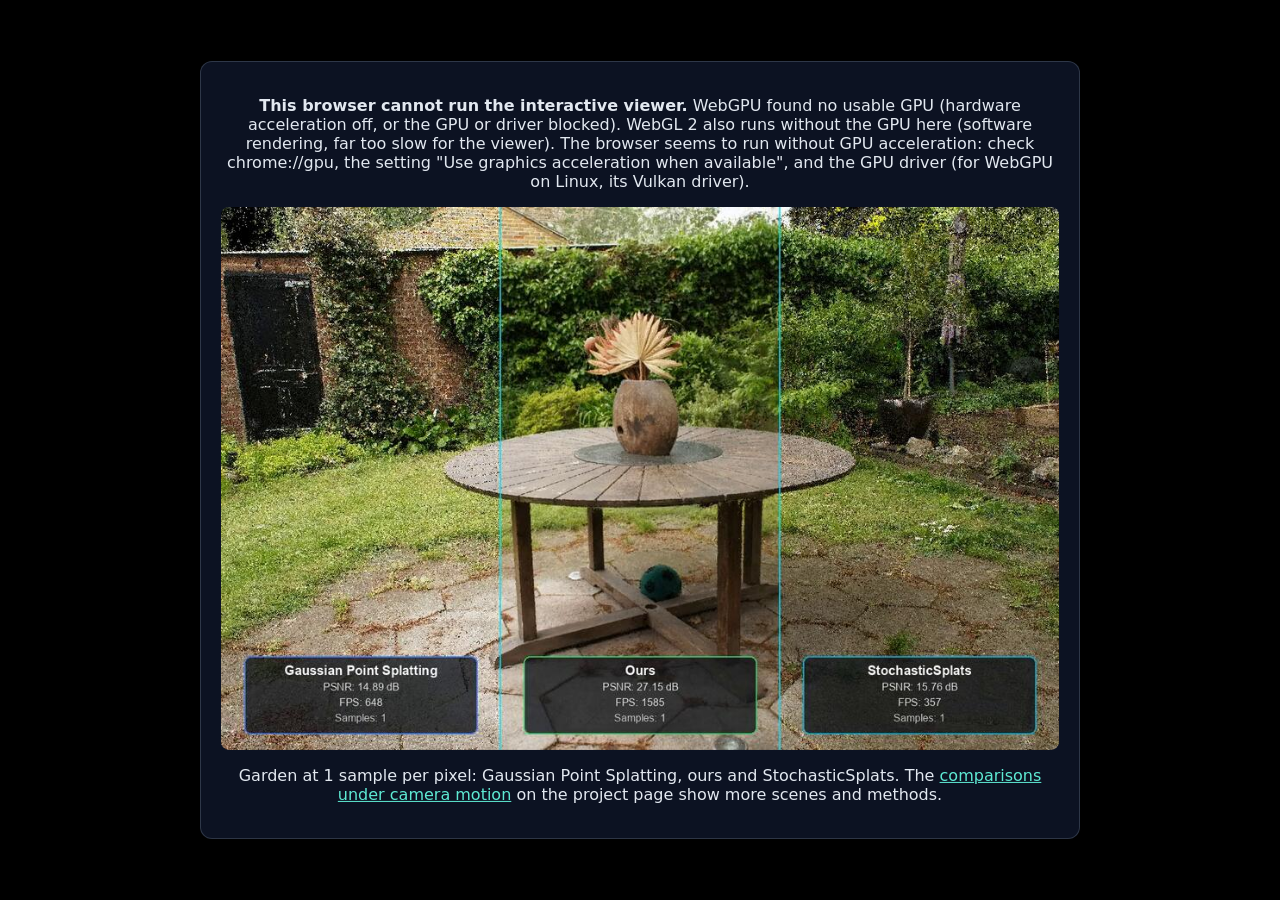
==== viewer.html @ 520070dd "Add the interactive viewer and link it from the page header viewer.html and static/viewer/ render th" ====
<!DOCTYPE html>
<html lang="en">
<head>
    <meta charset="utf-8">
    <meta name="viewport" content="width=device-width, initial-scale=1">
    <title>SteadySplats Viewer</title>
    <meta name="description" content="Interactive WebGPU viewer for SteadySplats: stochastic rendering of 3D Gaussians at one sample per pixel with spatial and temporal resampling.">
    <link rel="icon" href="./static/images/favicon.svg" type="image/svg+xml">
    <link rel="icon" href="./static/images/favicon-32.png" sizes="32x32" type="image/png">
    <style>
        :root {
            --panel: rgba(15, 23, 42, 0.82);
            --panel-border: rgba(148, 163, 184, 0.25);
            --text: #e2e8f0;
            --muted: #94a3b8;
            --accent: #14b8a6;
            --accent-text: #042f2e;
        }

        html, body {
            margin: 0;
            height: 100%;
            overflow: hidden;
            background: #000000;
            color: var(--text);
            font-family: system-ui, -apple-system, "Segoe UI", Roboto, sans-serif;
        }

        #viewer-canvas {
            position: fixed;
            inset: 0;
            width: 100%;
            height: 100%;
            display: block;
            touch-action: none;
            cursor: grab;
        }

        #viewer-canvas:active {
            cursor: grabbing;
        }

        .panel {
            position: fixed;
            top: 12px;
            left: 12px;
            width: 300px;
            max-width: calc(100vw - 24px);
            padding: 14px 16px;
            box-sizing: border-box;
            background: var(--panel);
            border: 1px solid var(--panel-border);
            border-radius: 12px;
            backdrop-filter: blur(6px);
            font-size: 13px;
            line-height: 1.45;
        }

        .panel h1 {
            margin: 0 0 2px;
            font-size: 17px;
            font-weight: 650;
        }

        .panel h1 a {
            color: inherit;
            text-decoration: none;
        }

        .subtitle {
            margin: 0 0 12px;
            color: var(--muted);
        }

        .group {
            margin-top: 12px;
        }

        .group-label {
            margin-bottom: 5px;
            color: var(--muted);
            font-size: 11px;
            font-weight: 600;
            letter-spacing: 0.04em;
            text-transform: uppercase;
        }

        .buttons {
            display: flex;
            flex-wrap: wrap;
            gap: 5px;
        }

        .buttons button,
        .panel select {
            padding: 4px 9px;
            background: rgba(51, 65, 85, 0.7);
            color: var(--text);
            border: 1px solid var(--panel-border);
            border-radius: 6px;
            font: inherit;
            cursor: pointer;
        }

        .buttons button.active {
            background: var(--accent);
            color: var(--accent-text);
            border-color: var(--accent);
            font-weight: 600;
        }

        .buttons button:focus-visible,
        .panel select:focus-visible {
            outline: 2px solid #5eead4;
            outline-offset: 1px;
        }

        .check {
            display: flex;
            align-items: center;
            gap: 7px;
            margin-top: 8px;
            cursor: pointer;
        }

        .check input {
            margin: 0;
            accent-color: var(--accent);
        }

        .check:has(input:disabled) {
            color: var(--muted);
            cursor: default;
        }

        .nowrap {
            white-space: nowrap;
        }

        .hint {
            margin: 6px 0 0;
            color: var(--muted);
            font-size: 12px;
        }

        .stats {
            display: grid;
            grid-template-columns: auto 1fr;
            gap: 1px 10px;
            margin-top: 12px;
            font-variant-numeric: tabular-nums;
        }

        .stats dt {
            color: var(--muted);
        }

        .stats dd {
            margin: 0;
        }

        .help {
            margin: 12px 0 0;
            color: var(--muted);
            font-size: 12px;
        }

        .overlay {
            position: fixed;
            left: 50%;
            top: 50%;
            transform: translate(-50%, -50%);
            width: min(360px, calc(100vw - 32px));
            padding: 18px 20px;
            box-sizing: border-box;
            background: var(--panel);
            border: 1px solid var(--panel-border);
            border-radius: 12px;
            text-align: center;
        }

        .overlay[hidden] {
            display: none;
        }

        .progress {
            height: 6px;
            margin-top: 10px;
            overflow: hidden;
            background: rgba(51, 65, 85, 0.8);
            border-radius: 999px;
        }

        .progress div {
            width: 0;
            height: 100%;
            background: var(--accent);
            transition: width 0.15s;
        }

        .overlay a {
            color: #5eead4;
        }

        .fallback {
            width: min(880px, calc(100vw - 32px));
        }

        .fallback video {
            display: block;
            width: 100%;
            height: auto;
            margin: 12px 0;
            border-radius: 8px;
        }

        .note {
            margin: 10px 0 0;
            color: #fcd34d;
            font-size: 12px;
        }

        .note a {
            color: #5eead4;
        }
    </style>
    <script type="module" src="./static/viewer/viewer.js"></script>
</head>
<body>
    <canvas id="viewer-canvas"></canvas>

    <div class="panel">
        <h1><a href="./">SteadySplats</a></h1>
        <p class="subtitle">Stochastic rendering at 1 sample per pixel, in your browser</p>

        <div class="group">
            <div class="group-label">Scene</div>
            <div class="buttons" id="scene-buttons"></div>
        </div>

        <div class="group">
            <div class="group-label">Model training</div>
            <div class="buttons">
                <button data-model="lvar1" class="active">Variance loss (&lambda;<sub>var</sub> = 1)</button>
                <button data-model="lvar0">Without (&lambda;<sub>var</sub> = 0)</button>
            </div>
            <p class="hint" id="model-hint"></p>
        </div>

        <div class="group">
            <div class="group-label">Method (1 sample per pixel)</div>
            <div class="buttons">
                <button data-toggle="spatial" class="active" aria-pressed="true">Spatial reuse</button>
                <button data-toggle="temporal" class="active" aria-pressed="true">Temporal accumulation</button>
            </div>
            <p class="hint" id="method-hint">SteadySplats: spatial and temporal reuse, as in the paper.</p>
            <label class="check"><input type="checkbox" id="converge" checked> Converge while the camera rests</label>
        </div>

        <div class="group">
            <div class="group-label">Sampling noise</div>
            <div class="buttons">
                <button data-noise="blue" class="active">Blue (STBN)</button>
                <button data-noise="white">White</button>
            </div>
        </div>

        <div class="group">
            <div class="group-label">View</div>
            <div class="buttons">
                <button id="view-prev">◀ Camera</button>
                <button id="view-next">Camera ▶</button>
                <select id="render-scale" aria-label="Render scale">
                    <option value="1" selected>Full resolution</option>
                    <option value="0.75">75%</option>
                    <option value="0.5">50%</option>
                </select>
            </div>
        </div>

        <dl class="stats">
            <dt>Renderer</dt><dd id="stat-backend">–</dd>
            <dt>FPS</dt><dd id="stat-fps">–</dd>
            <dt>GPU</dt><dd id="stat-gpu">–</dd>
            <dt>Resolution</dt><dd id="stat-res">–</dd>
            <dt>Gaussians</dt><dd id="stat-count">–</dd>
            <dt>Averaged</dt><dd id="stat-rest">–</dd>
        </dl>
        <p class="note" id="backend-note" hidden></p>

        <p class="help">Drag to orbit, right-drag or Shift-drag to pan, scroll to zoom, WASD/QE to move, double-click to reset.</p>
    </div>

    <div class="overlay" id="loading">
        <div id="loading-label">Loading...</div>
        <div class="progress"><div id="loading-fill"></div></div>
    </div>

    <div class="overlay" id="error" hidden>
        <p></p>
        <a href="./">Back to the project page</a>
    </div>

    <div class="overlay fallback" id="fallback" hidden>
        <p><strong>This browser cannot run the interactive viewer.</strong> <span class="reasons"></span></p>
        <video src="./static/video/teaser.mp4" poster="./static/images/teaser_poster.jpg" muted loop playsinline></video>
        <p>Garden at 1 sample per pixel: Gaussian Point Splatting, ours and StochasticSplats. The
            <a href="./#temporal">comparisons under camera motion</a> on the project page show more scenes and methods.</p>
    </div>
</body>
</html>
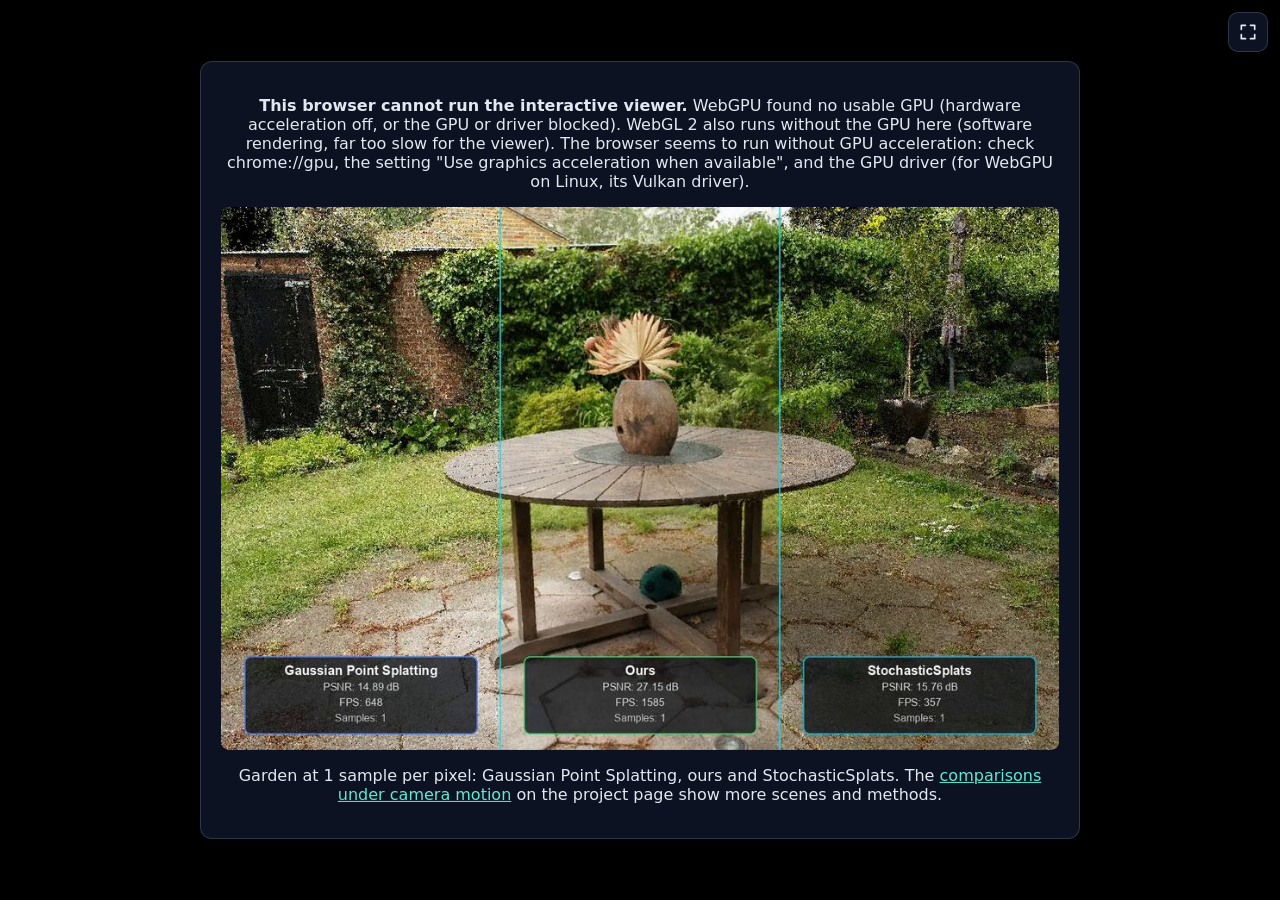
==== commit 8f4225c3: "Viewer: mobile layout, fullscreen, and a faster WebGL fallback - The control panel scrolls when the " ====
--- a/viewer.html
+++ b/viewer.html
@@ -2,7 +2,10 @@
 <html lang="en">
 <head>
     <meta charset="utf-8">
-    <meta name="viewport" content="width=device-width, initial-scale=1">
+    <meta name="viewport" content="width=device-width, initial-scale=1, viewport-fit=cover">
+    <meta name="mobile-web-app-capable" content="yes">
+    <meta name="apple-mobile-web-app-capable" content="yes">
+    <meta name="theme-color" content="#000000">
     <title>SteadySplats Viewer</title>
     <meta name="description" content="Interactive WebGPU viewer for SteadySplats: stochastic rendering of 3D Gaussians at one sample per pixel with spatial and temporal resampling.">
     <link rel="icon" href="./static/images/favicon.svg" type="image/svg+xml">
@@ -42,10 +45,14 @@
 
         .panel {
             position: fixed;
-            top: 12px;
-            left: 12px;
+            top: max(12px, env(safe-area-inset-top));
+            left: max(12px, env(safe-area-inset-left));
             width: 300px;
             max-width: calc(100vw - 24px);
+            max-height: calc(100vh - 24px);
+            max-height: calc(100dvh - 24px - env(safe-area-inset-top) - env(safe-area-inset-bottom));
+            overflow-y: auto;
+            overscroll-behavior: contain;
             padding: 14px 16px;
             box-sizing: border-box;
             background: var(--panel);
@@ -54,6 +61,74 @@
             backdrop-filter: blur(6px);
             font-size: 13px;
             line-height: 1.45;
+        }
+
+        .panel[hidden],
+        .icon-button[hidden] {
+            display: none;
+        }
+
+        .panel-head {
+            display: flex;
+            align-items: flex-start;
+            justify-content: space-between;
+            gap: 8px;
+        }
+
+        /* Round buttons over the scene: open the controls, fullscreen */
+        .icon-button {
+            display: inline-flex;
+            align-items: center;
+            justify-content: center;
+            width: 40px;
+            height: 40px;
+            padding: 0;
+            background: var(--panel);
+            color: var(--text);
+            border: 1px solid var(--panel-border);
+            border-radius: 10px;
+            backdrop-filter: blur(6px);
+            cursor: pointer;
+        }
+
+        .icon-button svg {
+            width: 20px;
+            height: 20px;
+        }
+
+        .icon-button:focus-visible {
+            outline: 2px solid #5eead4;
+            outline-offset: 1px;
+        }
+
+        .panel .icon-button {
+            flex: none;
+            width: 32px;
+            height: 32px;
+            margin: -4px -6px 0 0;
+            background: transparent;
+            border-color: transparent;
+        }
+
+        #panel-open {
+            position: fixed;
+            top: max(12px, env(safe-area-inset-top));
+            left: max(12px, env(safe-area-inset-left));
+        }
+
+        #fullscreen {
+            position: fixed;
+            top: max(12px, env(safe-area-inset-top));
+            right: max(12px, env(safe-area-inset-right));
+        }
+
+        #fullscreen .exit,
+        #fullscreen.active .enter {
+            display: none;
+        }
+
+        #fullscreen.active .exit {
+            display: block;
         }
 
         .panel h1 {
@@ -171,6 +246,8 @@
             top: 50%;
             transform: translate(-50%, -50%);
             width: min(360px, calc(100vw - 32px));
+            max-height: calc(100dvh - 32px);
+            overflow-y: auto;
             padding: 18px 20px;
             box-sizing: border-box;
             background: var(--panel);
@@ -229,8 +306,29 @@
 <body>
     <canvas id="viewer-canvas"></canvas>
 
+    <button class="icon-button" id="panel-open" aria-label="Show the controls" title="Show the controls" hidden>
+        <svg viewBox="0 0 24 24" fill="none" stroke="currentColor" stroke-width="2" stroke-linecap="round" aria-hidden="true">
+            <path d="M4 6h16M4 12h16M4 18h16"/>
+        </svg>
+    </button>
+    <button class="icon-button" id="fullscreen" aria-label="Fullscreen" title="Fullscreen">
+        <svg class="enter" viewBox="0 0 24 24" fill="none" stroke="currentColor" stroke-width="2" stroke-linecap="round" stroke-linejoin="round" aria-hidden="true">
+            <path d="M4 9V4h5M15 4h5v5M20 15v5h-5M9 20H4v-5"/>
+        </svg>
+        <svg class="exit" viewBox="0 0 24 24" fill="none" stroke="currentColor" stroke-width="2" stroke-linecap="round" stroke-linejoin="round" aria-hidden="true">
+            <path d="M9 4v5H4M20 9h-5V4M15 20v-5h5M4 15h5v5"/>
+        </svg>
+    </button>
+
     <div class="panel">
-        <h1><a href="./">SteadySplats</a></h1>
+        <div class="panel-head">
+            <h1><a href="./">SteadySplats</a></h1>
+            <button class="icon-button" id="panel-close" aria-label="Hide the controls" title="Hide the controls">
+                <svg viewBox="0 0 24 24" fill="none" stroke="currentColor" stroke-width="2" stroke-linecap="round" aria-hidden="true">
+                    <path d="M6 6l12 12M18 6L6 18"/>
+                </svg>
+            </button>
+        </div>
         <p class="subtitle">Stochastic rendering at 1 sample per pixel, in your browser</p>
 
         <div class="group">
@@ -288,7 +386,7 @@
         </dl>
         <p class="note" id="backend-note" hidden></p>
 
-        <p class="help">Drag to orbit, right-drag or Shift-drag to pan, scroll to zoom, WASD/QE to move, double-click to reset.</p>
+        <p class="help" id="help">Drag to orbit, right-drag or Shift-drag to pan, scroll to zoom, WASD/QE to move, double-click to reset.</p>
     </div>
 
     <div class="overlay" id="loading">
